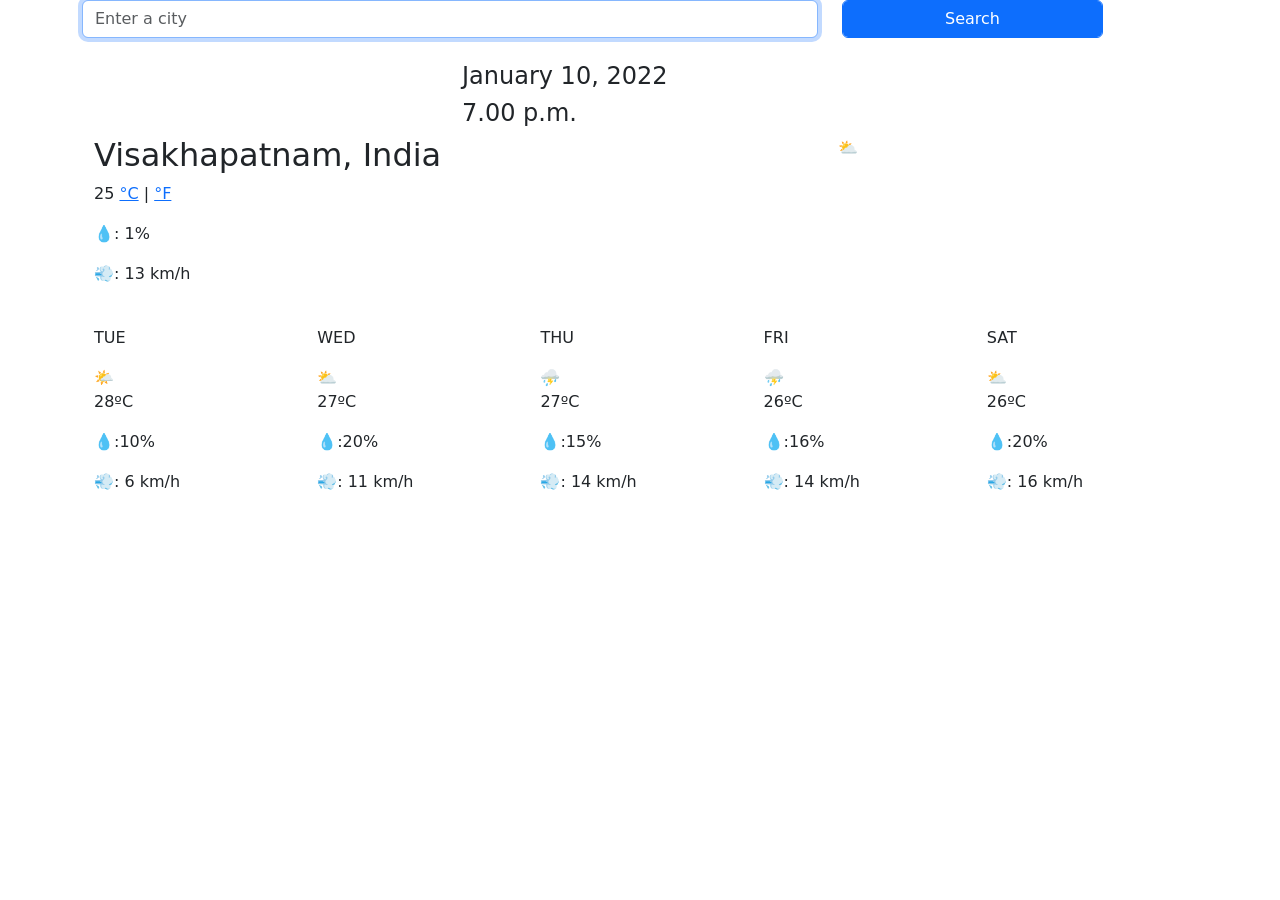
==== index.html @ 75521421 "changed to 'index'" ====
<!DOCTYPE html>
<html>
  <head>
    <title>Weather App</title>
    <meta charset="UTF-8" />
    <link
      href="https://cdn.jsdelivr.net/npm/bootstrap@5.1.3/dist/css/bootstrap.min.css"
      rel="stylesheet"
      integrity="sha384-1BmE4kWBq78iYhFldvKuhfTAU6auU8tT94WrHftjDbrCEXSU1oBoqyl2QvZ6jIW3"
      crossorigin="anonymous"
    />
    <link rel="stylesheet" href="src/styles.css" />
  </head>
  <body>
    <div class="container">
      <div class="weather-container">
        <form class="search">
          <div class="row justify-content-start">
            <div class="col-8">
              <input
                type="text"
                class="form-control"
                placeholder="Enter a city"
                id="exampleInputEmail1"
                autofocus="on"
              />
            </div>
            <div class="col-3">
              <input
                class="form-control btn btn-primary"
                type="submit"
                value="Search"
              />
            </div>
          </div>
        </form>
        <br />
        <div class="row justify-content-evenly">
          <div class="col-4">
            <div class="row-2">
              <h4 class="current-date">January 10, 2022</h4>
              <h4 class="current-time">7.00 p.m.</h4>
            </div>
          </div>
          <div class="row">
            <div class="col today-data">
              <h2>Visakhapatnam, India</h2>
              <p class="infoData">
                <span id="infoData">25</span>
                <span class="units">
                  <a href="#" id = "celsuis-link">°C</a> |
                  <a href="#" id = "fahreheit-link">°F</a>
                </span>
              </p>
            </span>
              <p class="infoData">💧: 1%</p>
              <p class="infoData">💨: 13 km/h</p>
            </div>
            <div class="col-4 today-emoji">⛅</div>
          </div>
          <div class="row">
            <div class="col">
              <br />
              <p class="Temp">TUE</p>
              <div class="emoji">
                🌤️
                <p>28ºC</p>
                <p>💧:10%</p>
                <p>💨: 6 km/h</p>
              </div>
            </div>
            <div class="col">
              <br />
              <p class="Temp">WED</p>
              <div class="emoji">
                ⛅
                <p>27ºC</p>
                <p>💧:20%</p>
                <p>💨: 11 km/h</p>
              </div>
            </div>
            <div class="col">
              <br />
              <p class="Temp">THU</p>
              <div class="emoji">
                ⛈️
                <p>27ºC</p>
                <p>💧:15%</p>
                <p>💨: 14 km/h</p>
              </div>
            </div>
            <div class="col">
              <br />
              <p class="Temp">FRI</p>
              <div class="emoji">
                ⛈️
                <p>26ºC</p>
                <p>💧:16%</p>
                <p>💨: 14 km/h</p>
              </div>
            </div>
            <div class="col">
              <br />
              <p class="Temp">SAT</p>
              <div class="emoji">
                ⛅
                <p>26ºC</p>
                <p>💧:20%</p>
                <p>💨: 16 km/h</p>
              </div>
            </div>
          </div>
        </div>
      </div>
    </div>
    <script src="src/index.js"></script>
  </body>
</html>
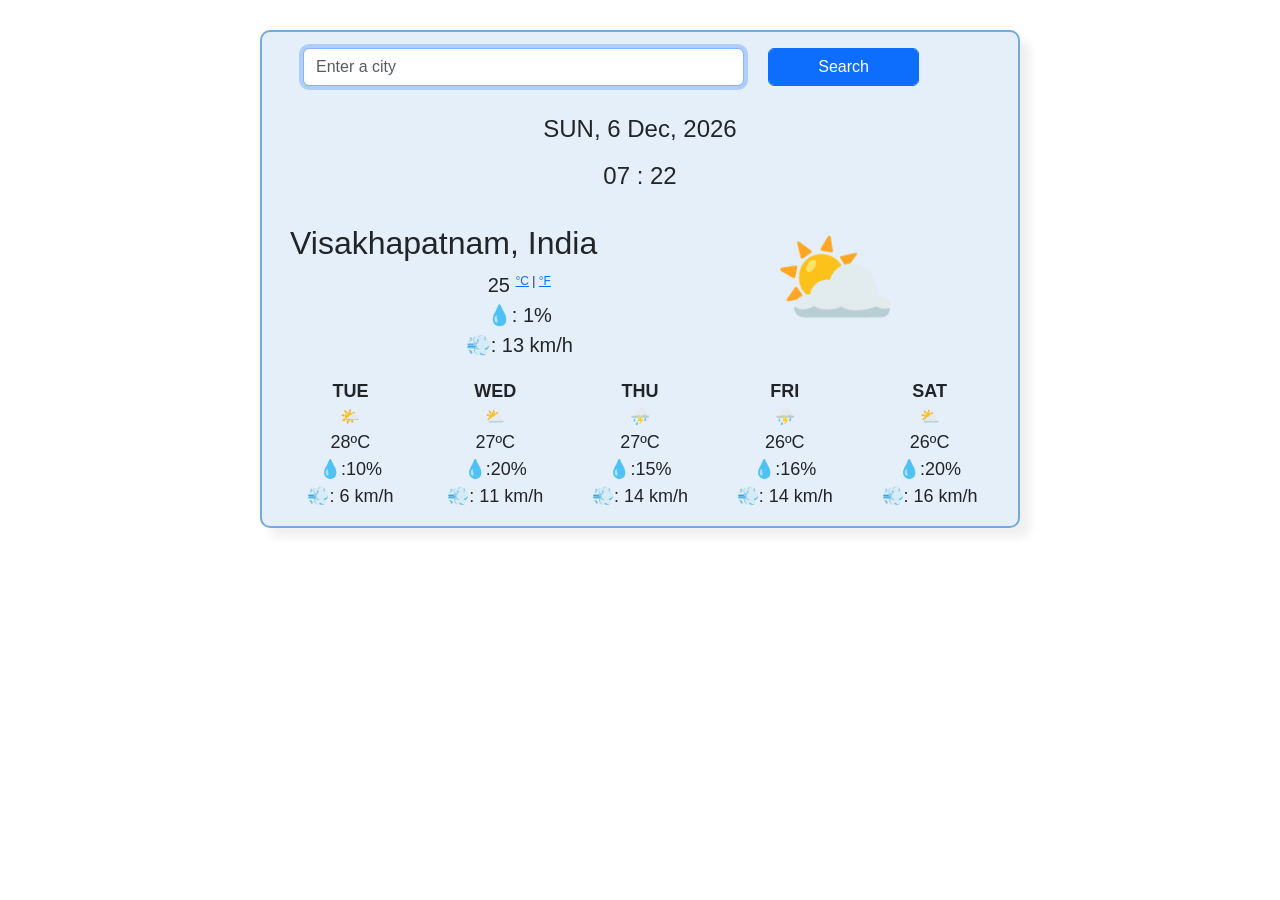
==== commit 3e2567d1: "Update index.html" ====
--- a/index.html
+++ b/index.html
@@ -9,7 +9,7 @@
       integrity="sha384-1BmE4kWBq78iYhFldvKuhfTAU6auU8tT94WrHftjDbrCEXSU1oBoqyl2QvZ6jIW3"
       crossorigin="anonymous"
     />
-    <link rel="stylesheet" href="src/styles.css" />
+    <link rel="stylesheet" href="source/index.css" />
   </head>
   <body>
     <div class="container">
@@ -113,6 +113,6 @@
         </div>
       </div>
     </div>
-    <script src="src/index.js"></script>
+    <script src="source/index.js"></script>
   </body>
 </html>
--- a/source/index.css
+++ b/source/index.css
@@ -0,0 +1,61 @@
+body {
+  font-family: "Poppins", sans-serif;
+}
+
+h4 {
+  text-align: center;
+  padding: 5px 10px;
+}
+
+p {
+  margin: 0;
+  font-size: 18px;
+}
+
+.container {
+  max-width: 800px;
+  min-width: 300px;
+  margin-top: 30px;
+}
+
+.weather-container {
+  border: 2px solid rgb(113, 170, 223);
+  border-radius: 10px;
+  background-color: rgba(113, 170, 223, 0.185);
+  padding: 16px;
+  margin: 8px;
+  box-shadow: 10px 10px 10px rgba(0, 0, 0, 0.062);
+}
+.search {
+  padding-left: 25px;
+  padding-right: 25px;
+}
+
+.today-emoji {
+  font-size: 100px;
+}
+
+.today-data {
+  position: relative;
+  top: 20px;
+}
+
+.infoData {
+  font-size: 20px;
+  text-align: center;
+}
+
+.Temp {
+  font-weight: bold;
+}
+.emoji {
+  text-align: center;
+}
+.Temp {
+  text-align: center;
+}
+.units {
+  font-size: 12px;
+  position: relative;
+  top: -7px;
+}
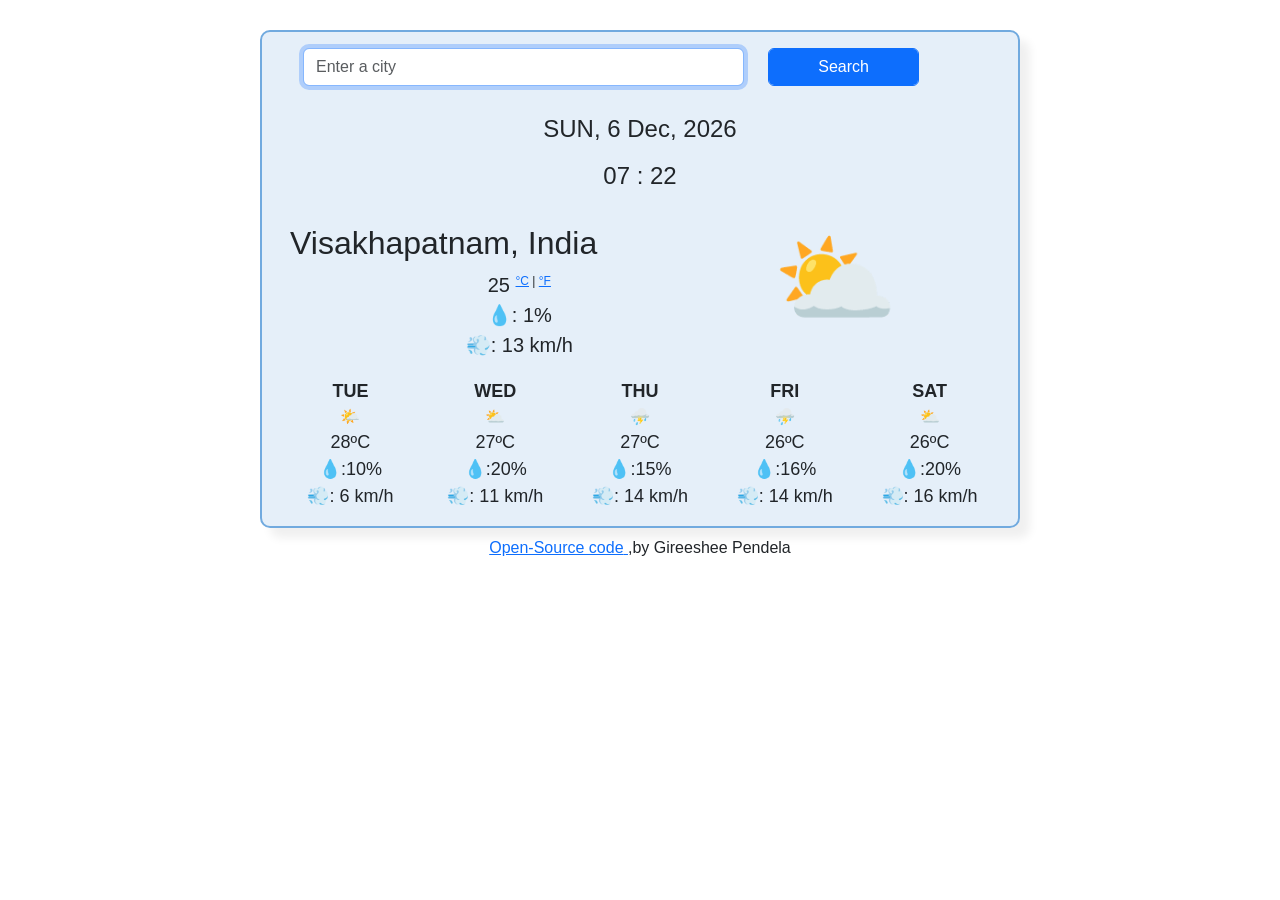
==== commit 0f85f6a0: "Added link to github repo in the project" ====
--- a/index.html
+++ b/index.html
@@ -112,7 +112,16 @@
           </div>
         </div>
       </div>
-    </div>
+      <footer class="footer">
+          <a
+        href="https://github.com/GireesheePendela/Weather-app"
+        target="_blank" class="open-source-code"
+      >
+      <span>Open-Source code</span>
+      </a>
+          ,by Gireeshee Pendela
+        </footer>
+      </div>
     <script src="source/index.js"></script>
   </body>
 </html>
--- a/source/index.css
+++ b/source/index.css
@@ -59,3 +59,6 @@
   position: relative;
   top: -7px;
 }
+.footer {
+  text-align: center;
+}
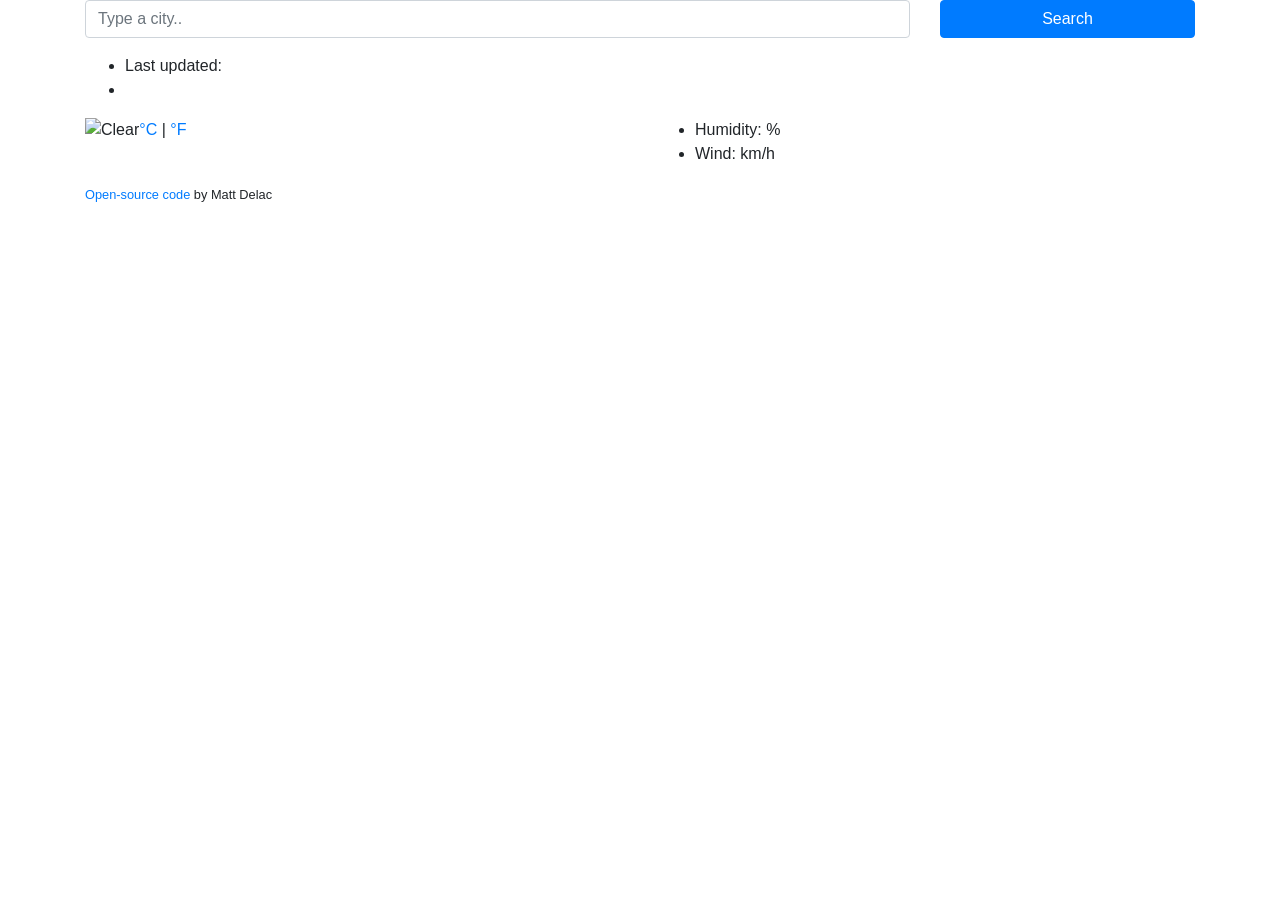
==== commit 91c386d8: "Updated the files" ====
--- a/index.html
+++ b/index.html
@@ -1,127 +1,82 @@
 <!DOCTYPE html>
-<html>
+<html lang="en">
   <head>
-    <title>Weather App</title>
     <meta charset="UTF-8" />
+    <meta name="viewport" content="width=device-width, initial-scale=1.0" />
+    <meta http-equiv="X-UA-Compatible" content="ie=edge" />
     <link
-      href="https://cdn.jsdelivr.net/npm/bootstrap@5.1.3/dist/css/bootstrap.min.css"
       rel="stylesheet"
-      integrity="sha384-1BmE4kWBq78iYhFldvKuhfTAU6auU8tT94WrHftjDbrCEXSU1oBoqyl2QvZ6jIW3"
+      href="https://stackpath.bootstrapcdn.com/bootstrap/4.3.1/css/bootstrap.min.css"
+      integrity="sha384-ggOyR0iXCbMQv3Xipma34MD+dH/1fQ784/j6cY/iJTQUOhcWr7x9JvoRxT2MZw1T"
       crossorigin="anonymous"
     />
-    <link rel="stylesheet" href="source/index.css" />
+    <script src="https://unpkg.com/axios/dist/axios.min.js"></script>
+
+    <link rel="stylesheet" href="src/style.css" />
+    <title>Weather App</title>
   </head>
   <body>
     <div class="container">
-      <div class="weather-container">
-        <form class="search">
-          <div class="row justify-content-start">
-            <div class="col-8">
-              <input
-                type="text"
-                class="form-control"
-                placeholder="Enter a city"
-                id="exampleInputEmail1"
-                autofocus="on"
-              />
+      <div class="weather-app-wrapper">
+        <div class="weather-app">
+          <form id="search-form" class="mb-3">
+            <div class="row">
+              <div class="col-9">
+                <input
+                  type="search"
+                  placeholder="Type a city.."
+                  class="form-control"
+                  id="city-input"
+                  autocomplete="off"
+                />
+              </div>
+              <div class="col-3">
+                <input
+                  type="submit"
+                  value="Search"
+                  class="btn btn-primary w-100"
+                />
+              </div>
             </div>
-            <div class="col-3">
-              <input
-                class="form-control btn btn-primary"
-                type="submit"
-                value="Search"
-              />
-            </div>
-          </div>
-        </form>
-        <br />
-        <div class="row justify-content-evenly">
-          <div class="col-4">
-            <div class="row-2">
-              <h4 class="current-date">January 10, 2022</h4>
-              <h4 class="current-time">7.00 p.m.</h4>
-            </div>
+          </form>
+          <div class="overview">
+            <h1 id="city"></h1>
+            <ul>
+              <li>Last updated: <span id="date"></span></li>
+              <li id="description"></li>
+            </ul>
           </div>
           <div class="row">
-            <div class="col today-data">
-              <h2>Visakhapatnam, India</h2>
-              <p class="infoData">
-                <span id="infoData">25</span>
-                <span class="units">
-                  <a href="#" id = "celsuis-link">°C</a> |
-                  <a href="#" id = "fahreheit-link">°F</a>
-                </span>
-              </p>
-            </span>
-              <p class="infoData">💧: 1%</p>
-              <p class="infoData">💨: 13 km/h</p>
-            </div>
-            <div class="col-4 today-emoji">⛅</div>
-          </div>
-          <div class="row">
-            <div class="col">
-              <br />
-              <p class="Temp">TUE</p>
-              <div class="emoji">
-                🌤️
-                <p>28ºC</p>
-                <p>💧:10%</p>
-                <p>💨: 6 km/h</p>
+            <div class="col-6">
+              <div class="clearfix weather-temperature">
+                <img src="" alt="Clear" id="icon" class="float-left" />
+                <div class="float-left">
+                  <strong id="temperature"></strong
+                  ><span class="units"
+                    ><a href="#" id="celsius-link" class="active">°C</a> |
+                    <a href="#" id="fahrenheit-link">°F</a></span
+                  >
+                </div>
               </div>
             </div>
-            <div class="col">
-              <br />
-              <p class="Temp">WED</p>
-              <div class="emoji">
-                ⛅
-                <p>27ºC</p>
-                <p>💧:20%</p>
-                <p>💨: 11 km/h</p>
-              </div>
-            </div>
-            <div class="col">
-              <br />
-              <p class="Temp">THU</p>
-              <div class="emoji">
-                ⛈️
-                <p>27ºC</p>
-                <p>💧:15%</p>
-                <p>💨: 14 km/h</p>
-              </div>
-            </div>
-            <div class="col">
-              <br />
-              <p class="Temp">FRI</p>
-              <div class="emoji">
-                ⛈️
-                <p>26ºC</p>
-                <p>💧:16%</p>
-                <p>💨: 14 km/h</p>
-              </div>
-            </div>
-            <div class="col">
-              <br />
-              <p class="Temp">SAT</p>
-              <div class="emoji">
-                ⛅
-                <p>26ºC</p>
-                <p>💧:20%</p>
-                <p>💨: 16 km/h</p>
-              </div>
+            <div class="col-6">
+              <ul>
+                <li>Humidity: <span id="humidity"></span>%</li>
+                <li>Wind: <span id="wind"></span> km/h</li>
+              </ul>
             </div>
           </div>
         </div>
+        <small>
+          <a
+            href="https://github.com/wecodeschool/vanilla-weather-app"
+            target="_blank"
+            >Open-source code</a
+          >
+          by Matt Delac
+        </small>
       </div>
-      <footer class="footer">
-          <a
-        href="https://github.com/GireesheePendela/Weather-app"
-        target="_blank" class="open-source-code"
-      >
-      <span>Open-Source code</span>
-      </a>
-          ,by Gireeshee Pendela
-        </footer>
-      </div>
-    <script src="source/index.js"></script>
+    </div>
+    <script src="src/app.js"></script>
   </body>
-</html>
+</html>
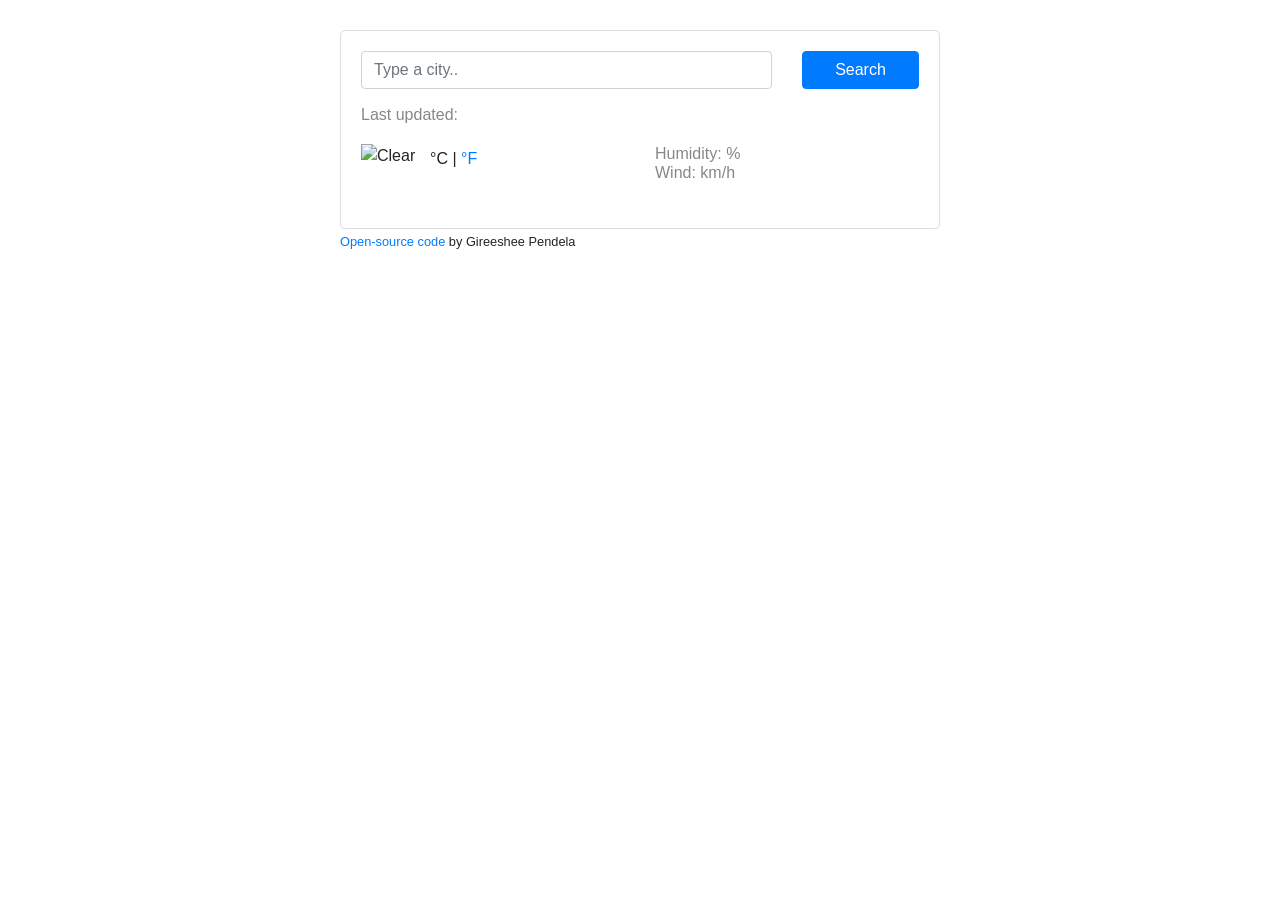
==== commit 6ce57173: "Update index.html" ====
--- a/index.html
+++ b/index.html
@@ -69,14 +69,14 @@
         </div>
         <small>
           <a
-            href="https://github.com/wecodeschool/vanilla-weather-app"
+            href="https://github.com/GireesheePendela/Weather-app"
             target="_blank"
             >Open-source code</a
           >
-          by Matt Delac
+          by Gireeshee Pendela
         </small>
       </div>
     </div>
     <script src="src/app.js"></script>
   </body>
-</html>+</html>
--- a/src/style.css
+++ b/src/style.css
@@ -0,0 +1,74 @@
+body {
+  font-family: arial, sans-serif;
+}
+
+h1 {
+  color: #878787;
+  font-size: 24px;
+  font-weight: 100;
+  line-height: 28px;
+  margin-bottom: 0;
+}
+
+ul {
+  margin: 0;
+  padding: 0;
+}
+
+li {
+  list-style: none;
+  margin: 0;
+  padding: 0;
+
+  color: rgb(135, 135, 135);
+  font-size: 16px;
+  font-weight: 100;
+  line-height: 19px;
+}
+
+li:first-letter {
+  text-transform: capitalize;
+}
+
+.weather-app-wrapper {
+  max-width: 600px;
+  margin: 30px auto;
+}
+
+.weather-app {
+  padding: 20px;
+  border: 1px solid #dadde1;
+  border-radius: 5px;
+}
+
+.overview {
+  margin-bottom: 20px;
+}
+
+.weather-temperature img {
+  margin-right: 5px;
+  height: 64px;
+  width: 64px;
+}
+
+.weather-temperature strong {
+  color: rgb(33, 33, 33);
+  font-size: 64px;
+  line-height: 1;
+  font-weight: 400;
+}
+
+.weather-temperature .units {
+  position: relative;
+  font-size: 16px;
+  top: -34px;
+}
+
+.weather-temperature .active {
+  color: rgb(33, 33, 33);
+  cursor: default;
+}
+
+.weather-temperature .active:hover {
+  text-decoration: none;
+}
